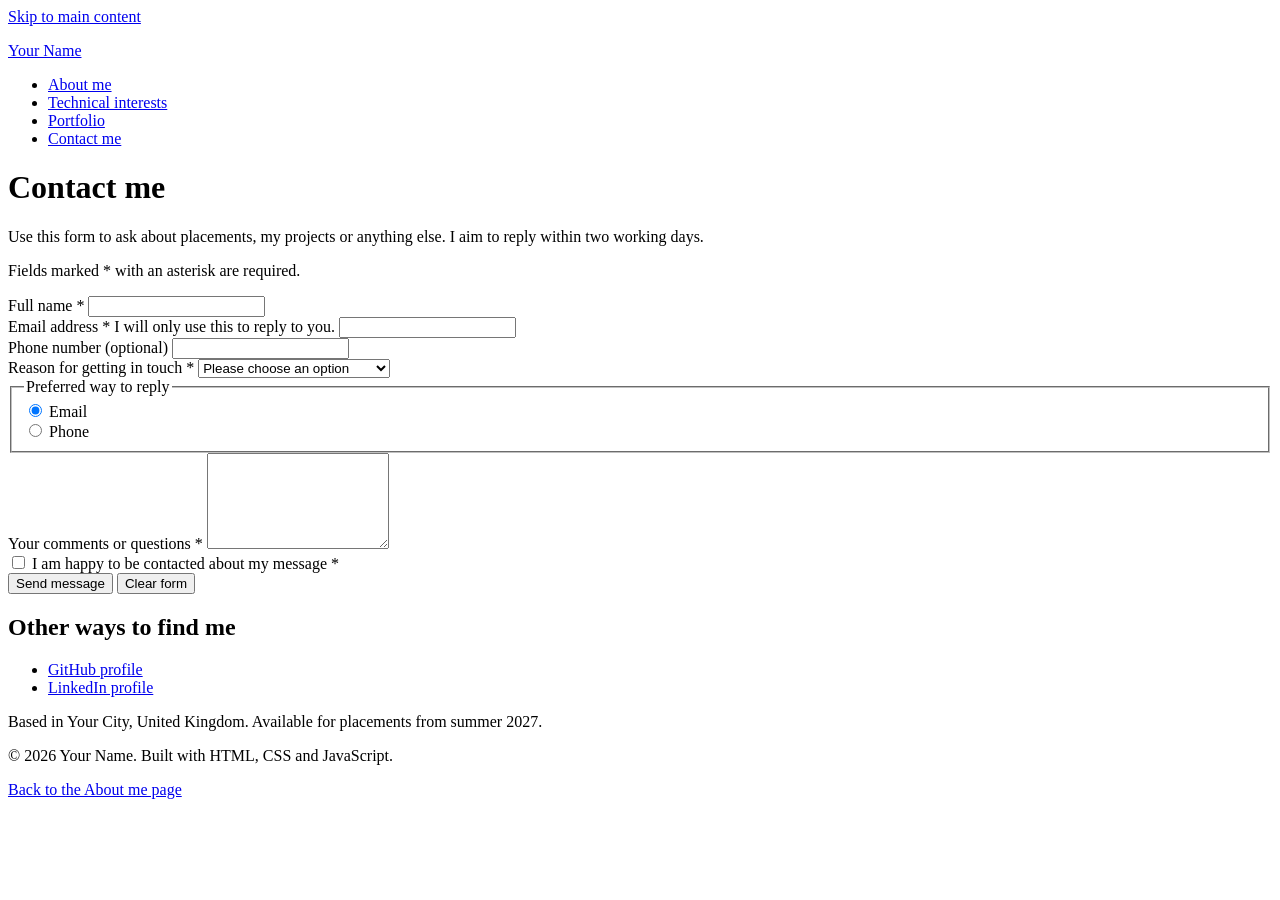
==== contact.html @ fd16139a "Add files via upload" ====
<!DOCTYPE html>
<html lang="en-GB" class="no-js">
<head>
  <meta charset="UTF-8">
  <meta name="viewport" content="width=device-width, initial-scale=1">
  <title>Contact me | Your Name</title>
  <meta name="description" content="Send Your Name a message about placements, projects or questions.">
  <link rel="stylesheet" href="css/style.css">
</head>
<body>
  <a class="skip-link" href="#main">Skip to main content</a>

  <header class="site-header">
    <div class="container">
      <p class="site-title"><a href="index.html">Your Name</a></p>
      <nav class="site-nav" aria-label="Main">
        <ul>
          <li><a href="index.html">About me</a></li>
          <li><a href="interests.html">Technical interests</a></li>
          <li><a href="portfolio.html">Portfolio</a></li>
          <li><a href="contact.html" aria-current="page">Contact me</a></li>
        </ul>
      </nav>
    </div>
  </header>

  <main id="main" tabindex="-1">
    <div class="container">
      <h1>Contact me</h1>
      <p class="lead">Use this form to ask about placements, my projects or anything else.
        I aim to reply within two working days.</p>

      <div class="contact-layout">
        <div>
          <div id="error-summary" class="error-summary" tabindex="-1" role="alert"
               aria-labelledby="error-summary-title" hidden>
            <h2 id="error-summary-title">There is a problem</h2>
            <ul></ul>
          </div>

          <div id="success-message" class="success-message" tabindex="-1" role="status" hidden>
            <h2>Thank you, <span id="success-name"></span></h2>
            <p>Your message has been received. This is a demonstration form, so your details
              have not been sent or stored anywhere.</p>
          </div>

          <form id="contact-form" action="#" method="post" novalidate>
            <p>Fields marked <span class="required-marker" aria-hidden="true">*</span>
              <span class="visually-hidden">with an asterisk</span> are required.</p>

            <div class="form-group">
              <label for="full-name">Full name <span class="required-marker" aria-hidden="true">*</span></label>
              <span id="full-name-error" class="error-message"></span>
              <input type="text" id="full-name" name="full-name" autocomplete="name"
                     required aria-required="true" aria-describedby="full-name-error">
            </div>

            <div class="form-group">
              <label for="email">Email address <span class="required-marker" aria-hidden="true">*</span></label>
              <span id="email-hint" class="hint">I will only use this to reply to you.</span>
              <span id="email-error" class="error-message"></span>
              <input type="email" id="email" name="email" autocomplete="email" spellcheck="false"
                     required aria-required="true" aria-describedby="email-hint email-error">
            </div>

            <div class="form-group">
              <label for="phone">Phone number (optional)</label>
              <span id="phone-error" class="error-message"></span>
              <input type="tel" id="phone" name="phone" autocomplete="tel"
                     aria-describedby="phone-error">
            </div>

            <div class="form-group">
              <label for="reason">Reason for getting in touch <span class="required-marker" aria-hidden="true">*</span></label>
              <span id="reason-error" class="error-message"></span>
              <select id="reason" name="reason" required aria-required="true"
                      aria-describedby="reason-error">
                <option value="">Please choose an option</option>
                <option value="placement">Placement or job opportunity</option>
                <option value="project">Question about a project</option>
                <option value="collaboration">Collaboration</option>
                <option value="other">Something else</option>
              </select>
            </div>

            <fieldset>
              <legend>Preferred way to reply</legend>
              <div class="radio-option">
                <input type="radio" id="reply-email" name="reply" value="email" checked>
                <label for="reply-email">Email</label>
              </div>
              <div class="radio-option">
                <input type="radio" id="reply-phone" name="reply" value="phone">
                <label for="reply-phone">Phone</label>
              </div>
            </fieldset>

            <div class="form-group">
              <label for="message">Your comments or questions <span class="required-marker" aria-hidden="true">*</span></label>
              <span id="message-error" class="error-message"></span>
              <textarea id="message" name="message" rows="6" required aria-required="true"
                        aria-describedby="message-error message-count"></textarea>
              <span id="message-count" class="char-count" aria-live="polite"></span>
            </div>

            <div class="form-group">
              <span id="consent-error" class="error-message"></span>
              <div class="checkbox-option">
                <input type="checkbox" id="consent" name="consent" required aria-required="true"
                       aria-describedby="consent-error">
                <label for="consent">I am happy to be contacted about my message
                  <span class="required-marker" aria-hidden="true">*</span></label>
              </div>
            </div>

            <div class="button-row">
              <button type="submit" class="button-primary">Send message</button>
              <button type="reset" class="button-secondary">Clear form</button>
            </div>
          </form>
        </div>

        <aside class="contact-aside" aria-labelledby="other-ways">
          <h2 id="other-ways">Other ways to find me</h2>
          <ul>
            <li><a href="https://github.com/your-username">GitHub profile</a></li>
            <li><a href="https://www.linkedin.com/in/your-profile">LinkedIn profile</a></li>
          </ul>
          <p>Based in Your City, United Kingdom. Available for placements from summer 2027.</p>
        </aside>
      </div>
    </div>
  </main>

  <footer class="site-footer">
    <div class="container">
      <p>&copy; <span data-year>2026</span> Your Name. Built with HTML, CSS and JavaScript.</p>
      <p><a href="index.html">Back to the About me page</a></p>
    </div>
  </footer>

  <script src="js/main.js"></script>
  <script src="js/contact.js"></script>
</body>
</html>
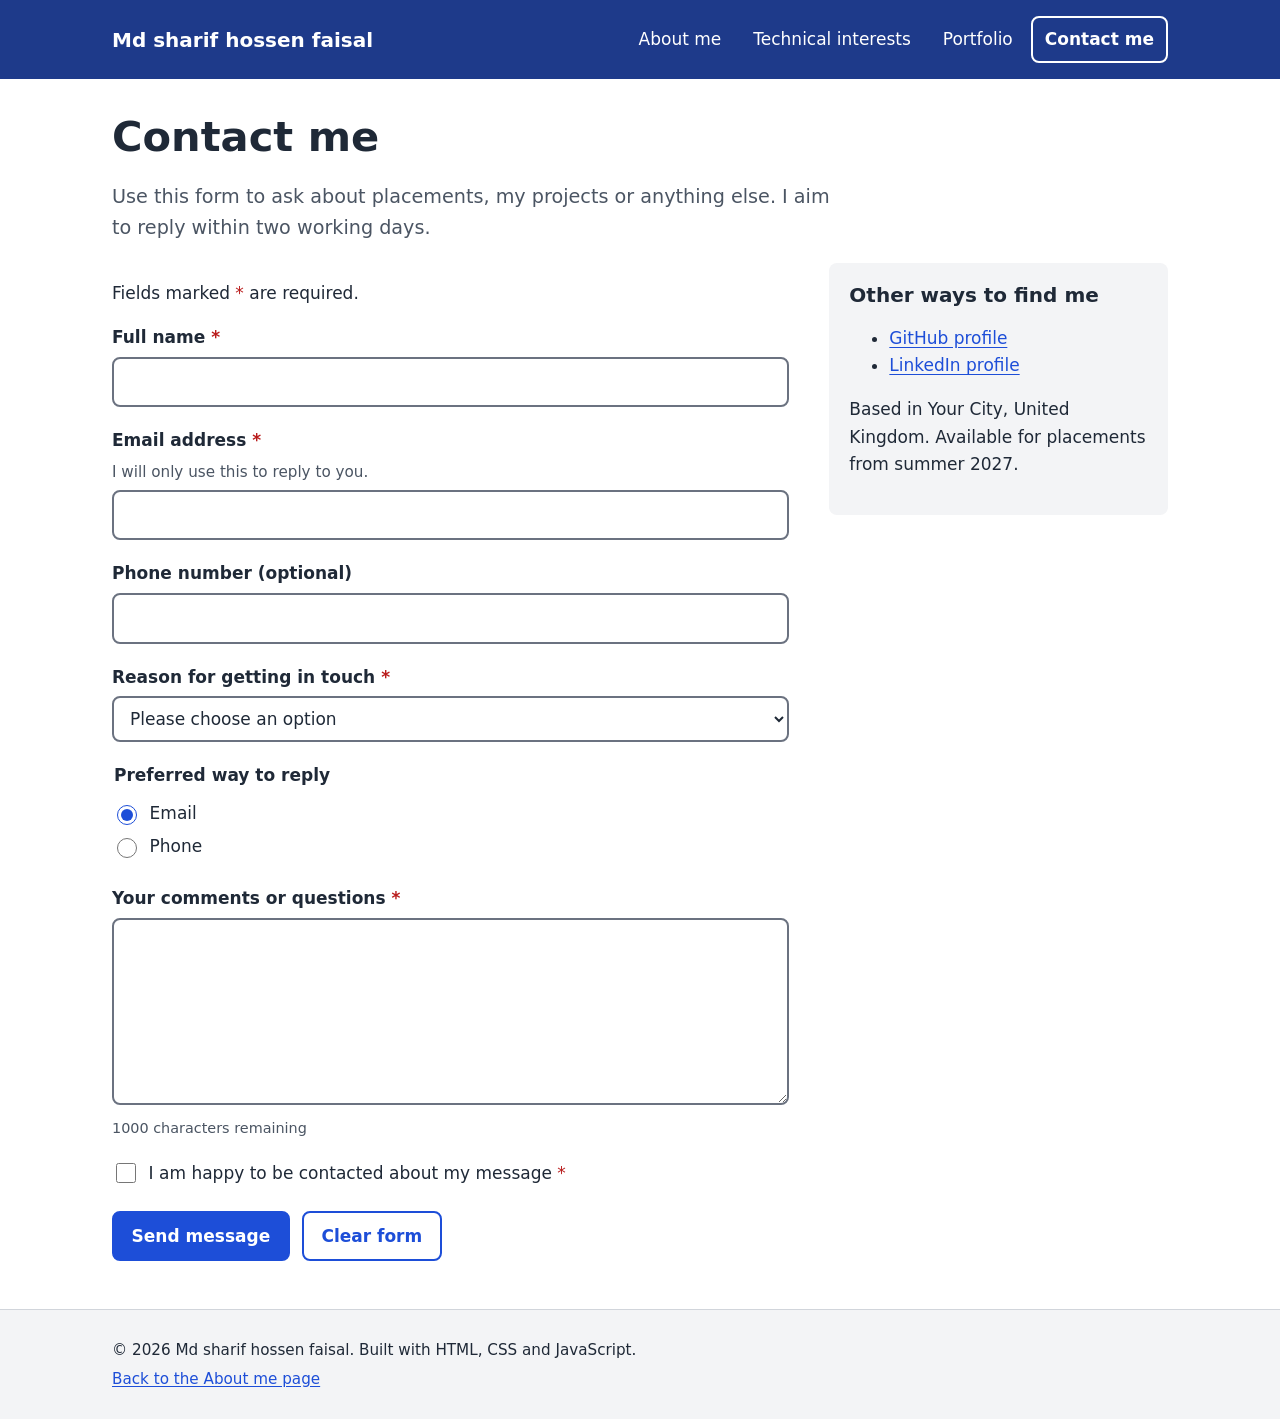
==== commit e3e0b116: "Add files via upload" ====
--- a/contact.html
+++ b/contact.html
@@ -3,8 +3,8 @@
 <head>
   <meta charset="UTF-8">
   <meta name="viewport" content="width=device-width, initial-scale=1">
-  <title>Contact me | Your Name</title>
-  <meta name="description" content="Send Your Name a message about placements, projects or questions.">
+  <title>Contact me | Md sharif hossen faisal</title>
+  <meta name="description" content="Send Md sharif hossen faisal a message about placements, projects or questions.">
   <link rel="stylesheet" href="css/style.css">
 </head>
 <body>
@@ -12,7 +12,7 @@
 
   <header class="site-header">
     <div class="container">
-      <p class="site-title"><a href="index.html">Your Name</a></p>
+      <p class="site-title"><a href="index.html">Md sharif hossen faisal</a></p>
       <nav class="site-nav" aria-label="Main">
         <ul>
           <li><a href="index.html">About me</a></li>
@@ -134,7 +134,7 @@
 
   <footer class="site-footer">
     <div class="container">
-      <p>&copy; <span data-year>2026</span> Your Name. Built with HTML, CSS and JavaScript.</p>
+      <p>&copy; <span data-year>2026</span> Md sharif hossen faisal. Built with HTML, CSS and JavaScript.</p>
       <p><a href="index.html">Back to the About me page</a></p>
     </div>
   </footer>
--- a/css/style.css
+++ b/css/style.css
@@ -0,0 +1,670 @@
+/* ==========================================================
+   Profile site styles
+   Colour pairs chosen to meet WCAG 2.2 AA contrast (4.5:1 text, 3:1 UI)
+   ========================================================== */
+
+:root {
+  --color-bg: #ffffff;
+  --color-surface: #f3f4f6;
+  --color-text: #1f2937;        /* 14.7:1 on white */
+  --color-muted: #4b5563;       /* 7.6:1 on white */
+  --color-primary: #1d4ed8;     /* 6.7:1 on white */
+  --color-primary-dark: #1e3a8a;
+  --color-on-primary: #ffffff;
+  --color-border: #6b7280;      /* 4.8:1 on white, meets 3:1 for UI */
+  --color-error: #b91c1c;       /* 6.5:1 on white */
+  --color-error-bg: #fef2f2;
+  --color-success: #166534;     /* 7.1:1 on white */
+  --color-success-bg: #f0fdf4;
+  --color-focus: #f59e0b;
+
+  --radius: 8px;
+  --max-width: 68rem;
+  --font: system-ui, -apple-system, "Segoe UI", Roboto, Arial, sans-serif;
+}
+
+*,
+*::before,
+*::after {
+  box-sizing: border-box;
+}
+
+html {
+  scroll-behavior: smooth;
+}
+
+@media (prefers-reduced-motion: reduce) {
+  html {
+    scroll-behavior: auto;
+  }
+  *,
+  *::before,
+  *::after {
+    transition: none !important;
+    animation: none !important;
+  }
+}
+
+body {
+  margin: 0;
+  font-family: var(--font);
+  font-size: 1.0625rem;
+  line-height: 1.6;
+  color: var(--color-text);
+  background: var(--color-bg);
+}
+
+img {
+  max-width: 100%;
+  height: auto;
+  display: block;
+}
+
+a {
+  color: var(--color-primary);
+  text-underline-offset: 0.15em;
+}
+
+a:hover {
+  color: var(--color-primary-dark);
+}
+
+/* Visible focus indicator for keyboard users (WCAG 2.4.7 / 2.4.11) */
+:focus-visible {
+  outline: 3px solid var(--color-focus);
+  outline-offset: 3px;
+  box-shadow: 0 0 0 6px var(--color-text);
+  border-radius: 2px;
+}
+
+.container {
+  width: 100%;
+  max-width: var(--max-width);
+  margin: 0 auto;
+  padding: 0 1rem;
+}
+
+/* ---------- Skip link (WCAG 2.4.1) ---------- */
+.skip-link {
+  position: absolute;
+  left: 1rem;
+  top: -100px;
+  z-index: 100;
+  padding: 0.75rem 1rem;
+  background: var(--color-text);
+  color: #ffffff;
+  font-weight: 600;
+  border-radius: var(--radius);
+}
+
+.skip-link:focus {
+  top: 1rem;
+  color: #ffffff;
+}
+
+/* ---------- Header and navigation ---------- */
+.site-header {
+  background: var(--color-primary-dark);
+  color: #ffffff;
+}
+
+.site-header .container {
+  display: flex;
+  flex-wrap: wrap;
+  align-items: center;
+  justify-content: space-between;
+  gap: 0.75rem;
+  padding-top: 1rem;
+  padding-bottom: 1rem;
+}
+
+.site-title {
+  margin: 0;
+  font-size: 1.25rem;
+  font-weight: 700;
+}
+
+.site-title a {
+  color: #ffffff;
+  text-decoration: none;
+}
+
+.site-nav ul {
+  list-style: none;
+  margin: 0;
+  padding: 0;
+  display: flex;
+  flex-wrap: wrap;
+  gap: 0.25rem;
+}
+
+.site-nav a {
+  display: inline-block;
+  padding: 0.5rem 0.75rem;
+  min-height: 44px;
+  color: #ffffff;
+  text-decoration: none;
+  border-radius: var(--radius);
+  border: 2px solid transparent;
+}
+
+.site-nav a:hover {
+  background: rgba(255, 255, 255, 0.15);
+  color: #ffffff;
+}
+
+/* Current page: indicated by more than colour alone (WCAG 1.4.1) */
+.site-nav a[aria-current="page"] {
+  border-color: #ffffff;
+  font-weight: 700;
+}
+
+/* ---------- Breadcrumb ---------- */
+.breadcrumb ol {
+  list-style: none;
+  display: flex;
+  flex-wrap: wrap;
+  gap: 0.5rem;
+  margin: 1.5rem 0 0;
+  padding: 0;
+  font-size: 0.95rem;
+}
+
+.breadcrumb li + li::before {
+  content: "/";
+  margin-right: 0.5rem;
+  color: var(--color-muted);
+}
+
+.breadcrumb [aria-current="page"] {
+  color: var(--color-muted);
+}
+
+/* ---------- Main content ---------- */
+main {
+  padding: 2rem 0 3rem;
+}
+
+h1,
+h2,
+h3 {
+  line-height: 1.25;
+  color: var(--color-text);
+}
+
+h1 {
+  font-size: clamp(1.9rem, 4vw, 2.6rem);
+  margin: 0 0 1rem;
+}
+
+h2 {
+  font-size: 1.6rem;
+  margin: 2.5rem 0 1rem;
+}
+
+h3 {
+  font-size: 1.25rem;
+  margin: 0 0 0.5rem;
+}
+
+.lead {
+  font-size: 1.2rem;
+  color: var(--color-muted);
+  max-width: 45rem;
+}
+
+.placeholder-note {
+  border-left: 4px solid var(--color-primary);
+  background: var(--color-surface);
+  padding: 0.75rem 1rem;
+  border-radius: 0 var(--radius) var(--radius) 0;
+}
+
+/* ---------- About page ---------- */
+.profile {
+  display: grid;
+  gap: 2rem;
+  align-items: start;
+}
+
+@media (min-width: 48rem) {
+  .profile {
+    grid-template-columns: 18rem 1fr;
+  }
+}
+
+.profile img {
+  border-radius: 50%;
+  width: 100%;
+  max-width: 18rem;
+  aspect-ratio: 1 / 1;
+  object-fit: cover;
+}
+
+.facts {
+  display: grid;
+  grid-template-columns: max-content 1fr;
+  gap: 0.5rem 1.25rem;
+  margin: 1.5rem 0;
+  padding: 1.25rem;
+  background: var(--color-surface);
+  border-radius: var(--radius);
+}
+
+.facts dt {
+  font-weight: 700;
+}
+
+.facts dd {
+  margin: 0;
+}
+
+.skills {
+  list-style: none;
+  padding: 0;
+  display: flex;
+  flex-wrap: wrap;
+  gap: 0.5rem;
+}
+
+.skills li {
+  padding: 0.25rem 0.75rem;
+  border: 1px solid var(--color-border);
+  border-radius: 999px;
+  font-size: 0.95rem;
+}
+
+/* ---------- Buttons ---------- */
+.button,
+button {
+  display: inline-flex;
+  align-items: center;
+  justify-content: center;
+  gap: 0.4rem;
+  min-height: 44px;
+  padding: 0.6rem 1.1rem;
+  font: inherit;
+  font-weight: 600;
+  border-radius: var(--radius);
+  border: 2px solid var(--color-primary);
+  cursor: pointer;
+  text-decoration: none;
+}
+
+.button-primary {
+  background: var(--color-primary);
+  color: var(--color-on-primary);
+}
+
+.button-primary:hover {
+  background: var(--color-primary-dark);
+  border-color: var(--color-primary-dark);
+  color: var(--color-on-primary);
+}
+
+.button-secondary {
+  background: #ffffff;
+  color: var(--color-primary);
+}
+
+.button-secondary:hover {
+  background: var(--color-surface);
+  color: var(--color-primary-dark);
+}
+
+.button-row {
+  display: flex;
+  flex-wrap: wrap;
+  gap: 0.75rem;
+  margin-top: 1.5rem;
+}
+
+/* ---------- Interest articles ---------- */
+.interest {
+  display: grid;
+  gap: 1.5rem;
+  padding: 1.5rem 0;
+  border-bottom: 1px solid #d1d5db;
+}
+
+.interest:last-of-type {
+  border-bottom: 0;
+}
+
+@media (min-width: 48rem) {
+  .interest {
+    grid-template-columns: 16rem 1fr;
+    align-items: start;
+  }
+}
+
+.interest img {
+  border-radius: var(--radius);
+}
+
+.interest h2 {
+  margin-top: 0;
+}
+
+/* ---------- Portfolio cards ---------- */
+.card-grid {
+  list-style: none;
+  padding: 0;
+  margin: 0;
+  display: grid;
+  gap: 1.5rem;
+  grid-template-columns: repeat(auto-fill, minmax(17rem, 1fr));
+}
+
+.card {
+  display: flex;
+  flex-direction: column;
+  height: 100%;
+  border: 1px solid #d1d5db;
+  border-radius: var(--radius);
+  overflow: hidden;
+  background: #ffffff;
+}
+
+.card-body {
+  display: flex;
+  flex-direction: column;
+  flex: 1;
+  padding: 1.25rem;
+}
+
+.card-body p {
+  margin: 0 0 1rem;
+}
+
+.card h2 {
+  font-size: 1.25rem;
+  margin: 0 0 0.5rem;
+}
+
+.card .tags {
+  font-size: 0.9rem;
+  color: var(--color-muted);
+}
+
+.card-actions {
+  margin-top: auto;
+  display: flex;
+  flex-wrap: wrap;
+  gap: 0.5rem;
+}
+
+/* Quick-view buttons only make sense when JavaScript is running */
+.no-js .js-only {
+  display: none;
+}
+
+/* ---------- Modal dialog ---------- */
+dialog {
+  width: min(40rem, calc(100% - 2rem));
+  max-height: calc(100% - 2rem);
+  padding: 0;
+  border: 0;
+  border-radius: var(--radius);
+  color: var(--color-text);
+  box-shadow: 0 20px 50px rgba(0, 0, 0, 0.35);
+}
+
+dialog::backdrop {
+  background: rgba(17, 24, 39, 0.7);
+}
+
+.dialog-inner {
+  padding: 1.5rem;
+}
+
+.dialog-header {
+  display: flex;
+  justify-content: space-between;
+  align-items: flex-start;
+  gap: 1rem;
+}
+
+.dialog-header h2 {
+  margin: 0;
+}
+
+.dialog-close {
+  flex-shrink: 0;
+  min-width: 44px;
+  padding: 0.4rem 0.8rem;
+  background: #ffffff;
+  color: var(--color-text);
+  border-color: var(--color-border);
+}
+
+.dialog-close:hover {
+  background: var(--color-surface);
+}
+
+/* ---------- Project details ---------- */
+.project-hero img {
+  border-radius: var(--radius);
+  margin: 1.5rem 0;
+}
+
+.project-meta {
+  display: grid;
+  grid-template-columns: repeat(auto-fit, minmax(12rem, 1fr));
+  gap: 1rem;
+  margin: 1.5rem 0;
+  padding: 1.25rem;
+  background: var(--color-surface);
+  border-radius: var(--radius);
+}
+
+.project-meta dt {
+  font-weight: 700;
+}
+
+.project-meta dd {
+  margin: 0;
+}
+
+.project-pager {
+  display: flex;
+  flex-wrap: wrap;
+  justify-content: space-between;
+  gap: 1rem;
+  margin-top: 3rem;
+  padding-top: 1.5rem;
+  border-top: 1px solid #d1d5db;
+}
+
+/* ---------- Contact form ---------- */
+.contact-layout {
+  display: grid;
+  gap: 2.5rem;
+}
+
+@media (min-width: 56rem) {
+  .contact-layout {
+    grid-template-columns: 2fr 1fr;
+  }
+}
+
+.form-group {
+  margin-bottom: 1.25rem;
+}
+
+label,
+legend {
+  display: block;
+  font-weight: 600;
+  margin-bottom: 0.35rem;
+}
+
+.hint {
+  display: block;
+  color: var(--color-muted);
+  font-size: 0.95rem;
+  margin-bottom: 0.35rem;
+}
+
+.required-marker {
+  color: var(--color-error);
+}
+
+input[type="text"],
+input[type="email"],
+input[type="tel"],
+select,
+textarea {
+  width: 100%;
+  min-height: 44px;
+  padding: 0.6rem 0.75rem;
+  font: inherit;
+  color: var(--color-text);
+  background: #ffffff;
+  border: 2px solid var(--color-border);
+  border-radius: var(--radius);
+}
+
+textarea {
+  min-height: 9rem;
+  resize: vertical;
+}
+
+fieldset {
+  border: 0;
+  padding: 0;
+  margin: 0 0 1.25rem;
+}
+
+.radio-option,
+.checkbox-option {
+  display: flex;
+  align-items: center;
+  gap: 0.6rem;
+  margin: 0.35rem 0;
+}
+
+.radio-option label,
+.checkbox-option label {
+  font-weight: 400;
+  margin: 0;
+}
+
+.radio-option input,
+.checkbox-option input {
+  width: 1.25rem;
+  height: 1.25rem;
+  accent-color: var(--color-primary);
+}
+
+[aria-invalid="true"] {
+  border-color: var(--color-error);
+  border-width: 3px;
+}
+
+.error-message {
+  display: block;
+  color: var(--color-error);
+  font-weight: 600;
+  margin-bottom: 0.35rem;
+}
+
+.error-message::before {
+  content: "\26A0\FE0E  ";  /* warning sign so errors are not colour-only */
+}
+
+.error-message:empty {
+  display: none;
+}
+
+.error-summary {
+  border: 3px solid var(--color-error);
+  background: var(--color-error-bg);
+  padding: 1rem 1.25rem;
+  border-radius: var(--radius);
+  margin-bottom: 1.5rem;
+}
+
+.error-summary h2 {
+  font-size: 1.2rem;
+  margin: 0 0 0.5rem;
+  color: var(--color-error);
+}
+
+.error-summary ul {
+  margin: 0;
+  padding-left: 1.25rem;
+}
+
+.error-summary a {
+  color: var(--color-error);
+  font-weight: 600;
+}
+
+.success-message {
+  border: 3px solid var(--color-success);
+  background: var(--color-success-bg);
+  color: var(--color-success);
+  padding: 1rem 1.25rem;
+  border-radius: var(--radius);
+  margin-bottom: 1.5rem;
+}
+
+.success-message h2 {
+  font-size: 1.2rem;
+  margin: 0 0 0.5rem;
+  color: var(--color-success);
+}
+
+.success-message p {
+  margin: 0;
+  color: var(--color-text);
+}
+
+[hidden] {
+  display: none !important;
+}
+
+.char-count {
+  display: block;
+  font-size: 0.9rem;
+  color: var(--color-muted);
+  margin-top: 0.25rem;
+}
+
+.contact-aside {
+  padding: 1.25rem;
+  background: var(--color-surface);
+  border-radius: var(--radius);
+  align-self: start;
+}
+
+.contact-aside h2 {
+  margin-top: 0;
+  font-size: 1.25rem;
+}
+
+/* ---------- Footer ---------- */
+.site-footer {
+  background: var(--color-surface);
+  border-top: 1px solid #d1d5db;
+  padding: 1.5rem 0;
+  font-size: 0.95rem;
+}
+
+.site-footer p {
+  margin: 0.25rem 0;
+}
+
+/* Visually hidden but available to screen readers */
+.visually-hidden {
+  position: absolute !important;
+  width: 1px;
+  height: 1px;
+  padding: 0;
+  margin: -1px;
+  overflow: hidden;
+  clip: rect(0, 0, 0, 0);
+  white-space: nowrap;
+  border: 0;
+}
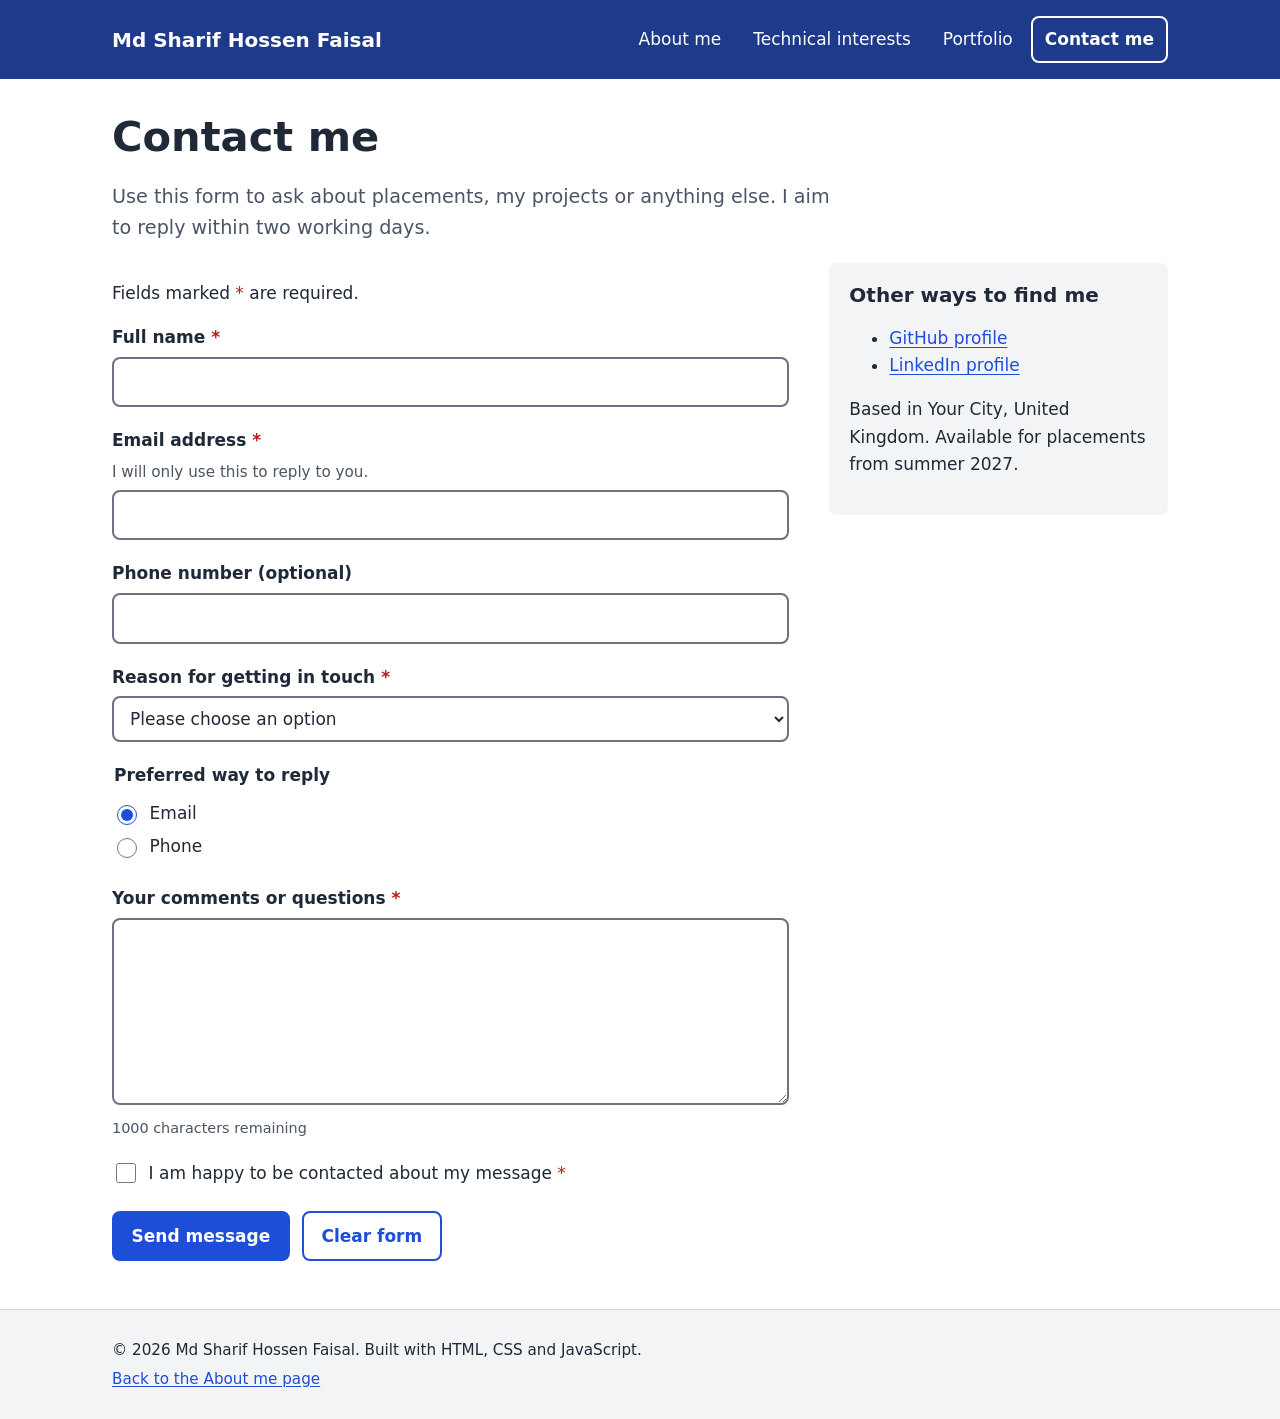
==== commit fbd05f95: "Add files via upload" ====
--- a/contact.html
+++ b/contact.html
@@ -3,8 +3,8 @@
 <head>
   <meta charset="UTF-8">
   <meta name="viewport" content="width=device-width, initial-scale=1">
-  <title>Contact me | Md sharif hossen faisal</title>
-  <meta name="description" content="Send Md sharif hossen faisal a message about placements, projects or questions.">
+  <title>Contact me | Md Sharif Hossen Faisal</title>
+  <meta name="description" content="Send Md Sharif Hossen Faisal a message about placements, projects or questions.">
   <link rel="stylesheet" href="css/style.css">
 </head>
 <body>
@@ -12,7 +12,7 @@
 
   <header class="site-header">
     <div class="container">
-      <p class="site-title"><a href="index.html">Md sharif hossen faisal</a></p>
+      <p class="site-title"><a href="index.html">Md Sharif Hossen Faisal</a></p>
       <nav class="site-nav" aria-label="Main">
         <ul>
           <li><a href="index.html">About me</a></li>
@@ -134,7 +134,7 @@
 
   <footer class="site-footer">
     <div class="container">
-      <p>&copy; <span data-year>2026</span> Md sharif hossen faisal. Built with HTML, CSS and JavaScript.</p>
+      <p>&copy; <span data-year>2026</span> Md Sharif Hossen Faisal. Built with HTML, CSS and JavaScript.</p>
       <p><a href="index.html">Back to the About me page</a></p>
     </div>
   </footer>
